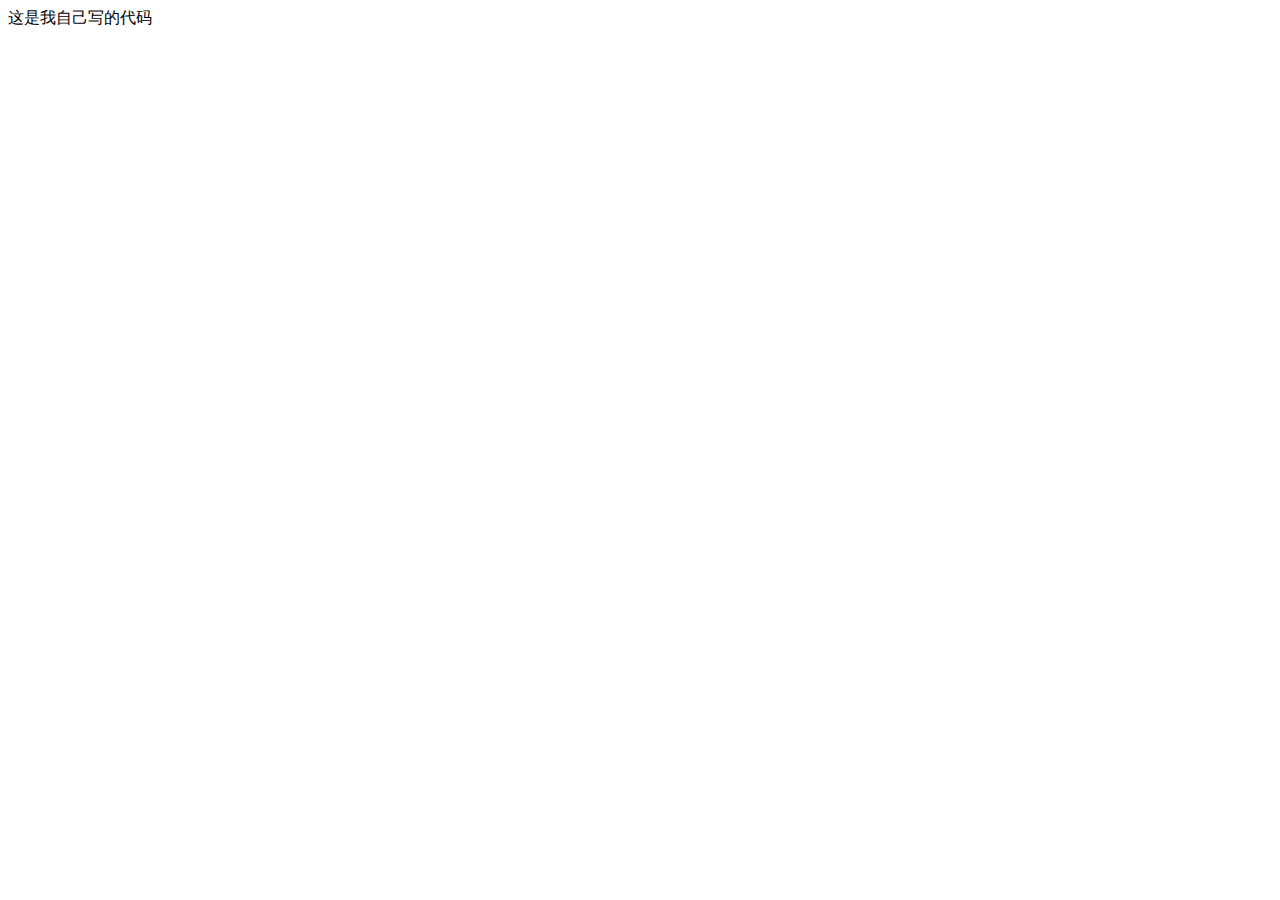
==== public/m/index.html @ 22111ff7 "letao项目初始化架构" ====
<!DOCTYPE html>
<html lang="en">
<head>
    <meta charset="UTF-8">
    <meta name="viewport" content="width=device-width, initial-scale=1.0">
    <meta http-equiv="X-UA-Compatible" content="ie=edge">
    <title>letao移动web</title>
</head>
<body>
    这是我自己写的代码
</body>
</html>
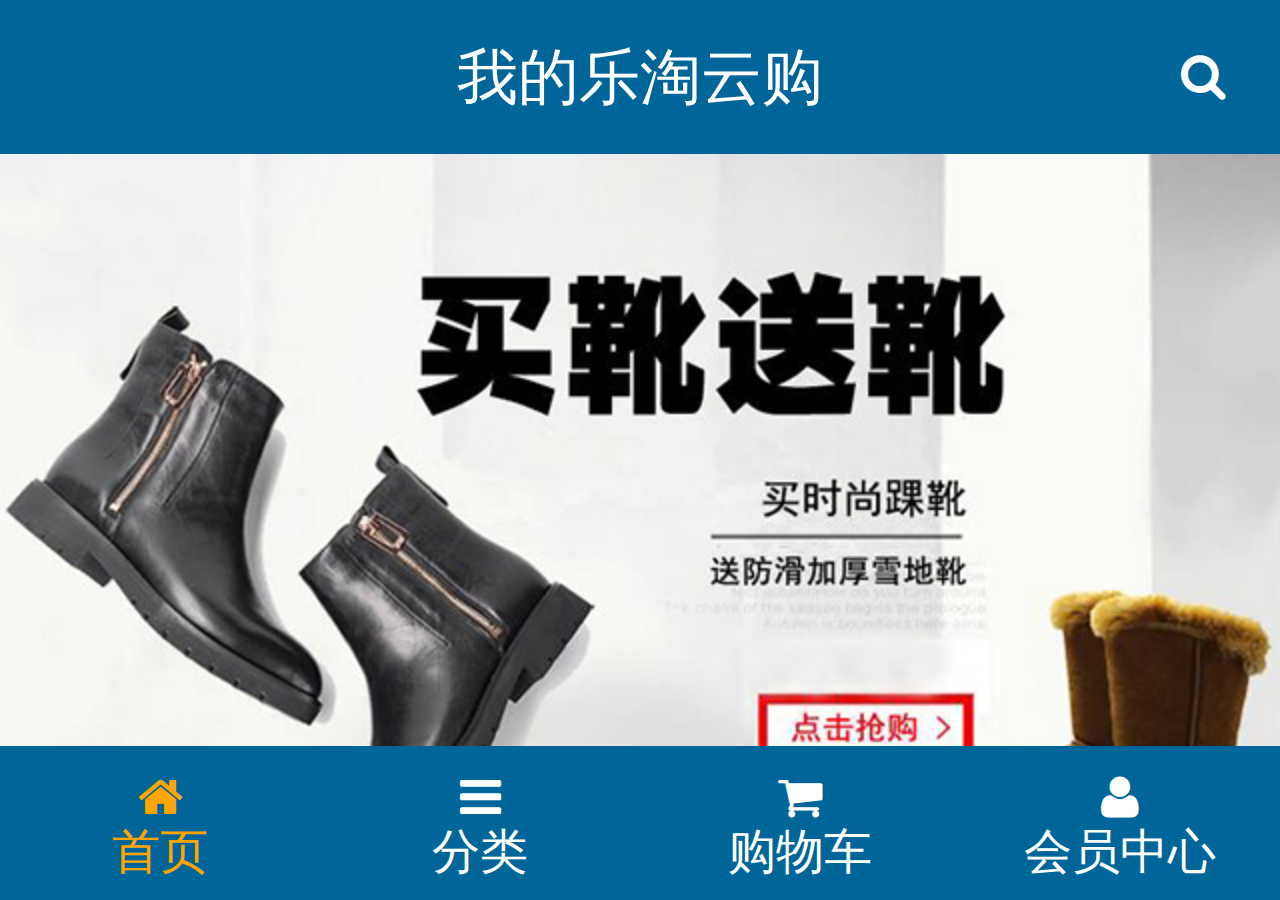
==== commit 1d602f57: "letao区域页面" ====
--- a/public/m/index.html
+++ b/public/m/index.html
@@ -1,12 +1,459 @@
 <!DOCTYPE html>
 <html lang="en">
+
 <head>
     <meta charset="UTF-8">
-    <meta name="viewport" content="width=device-width, initial-scale=1.0">
+    <!-- <meta name="viewport" content="width=device-width, initial-scale=1.0"> -->
+    <meta name="viewport" content="width=device-width, user-scalable=no, initial-scale=1.0, maximum-scale=1.0, minimum-scale=1.0">
     <meta http-equiv="X-UA-Compatible" content="ie=edge">
     <title>letao移动web</title>
+    <link rel="stylesheet" href="./lib/mui/css/mui.css">
+    <link rel="stylesheet" href="./lib/fontAwesome/css/font-awesome.css">
+    <link rel="stylesheet/less" href="./less/index.less">
+    <script src="./lib/less/less.js"></script>
+    <script>
+        // 因为这个JS对页面渲染有影响放到前面写
+        function getHtmlFontsize() {
+            // 假设一个设计稿的宽度 750
+            var DesignWidth = 750;
+            var DesignFontSize = 200;
+            // 获取当前视口的宽度
+            var nowWidth = document.documentElement.clientWidth;
+            /*750 / 200 == 375 / 100
+             设计稿宽度 / 设计稿根元素 == 当前屏幕宽度 / 当前屏幕根元素
+             375 / (750 / 200) == 100
+             当屏幕宽度  / (设计稿宽度 / 设计稿的根元素)
+             320 / (750 / 200)  == 85.3333px */
+            /* 4 / 2 == 2 / x
+             2 / ( 4 / 2 )  == 1*/
+            var nowFontSize = nowWidth / (DesignWidth / DesignFontSize);
+            document.documentElement.style.fontSize = nowFontSize + 'px';
+        }
+        getHtmlFontsize();
+        window.addEventListener('resize', getHtmlFontsize);
+    </script>
 </head>
+
 <body>
-    这是我自己写的代码
+    <!-- letao头部区域 -->
+    <header id="header">
+        <h4>我的乐淘云购</h4>
+        <a href="search.html" class="fa fa-search icon-search"></a>
+    </header>
+    <!-- letao主体区域 -->
+    <main id="main">
+        <div class="mui-scroll-wrapper">
+            <div class="mui-scroll">
+                <!--这里放置真实显示的DOM内容-->
+                <!-- 轮播图区域 -->
+                <section id="slide">
+                    <div class="mui-slider">
+                        <div class="mui-slider-group mui-slider-loop">
+                            <!--支持循环，需要重复图片节点-->
+                            <div class="mui-slider-item mui-slider-item-duplicate">
+                                <a href="#">
+                                    <img src="./images/banner6.png" />
+                                </a>
+                            </div>
+                            <div class="mui-slider-item">
+                                <a href="#">
+                                    <img src="./images/banner1.png" />
+                                </a>
+                            </div>
+                            <div class="mui-slider-item">
+                                <a href="#">
+                                    <img src="./images/banner2.png" />
+                                </a>
+                            </div>
+                            <div class="mui-slider-item">
+                                <a href="#">
+                                    <img src="./images/banner3.png" />
+                                </a>
+                            </div>
+                            <div class="mui-slider-item">
+                                <a href="#">
+                                    <img src="./images/banner4.png" />
+                                </a>
+                            </div>
+                            <div class="mui-slider-item">
+                                <a href="#">
+                                    <img src="./images/banner5.png" />
+                                </a>
+                            </div>
+                            <div class="mui-slider-item">
+                                <a href="#">
+                                    <img src="./images/banner6.png" />
+                                </a>
+                            </div>
+                            <!--支持循环，需要重复图片节点-->
+                            <div class="mui-slider-item mui-slider-item-duplicate">
+                                <a href="#">
+                                    <img src="./images/banner1.png" />
+                                </a>
+                            </div>
+                        </div>
+                        <div class="mui-slider-indicator">
+                            <div class="mui-indicator mui-active"></div>
+                            <div class="mui-indicator"></div>
+                            <div class="mui-indicator"></div>
+                            <div class="mui-indicator"></div>
+                            <div class="mui-indicator"></div>
+                            <div class="mui-indicator"></div>
+                        </div>
+                    </div>
+                </section>
+                <!-- 导航条区域 -->
+                <nav id="nav">
+                    <ul>
+                        <li>
+                            <a href="#">
+                                <img src="./images/nav1.png" alt="">
+                            </a>
+                        </li>
+                        <li>
+                            <a href="#">
+                                <img src="./images/nav2.png" alt="">
+                            </a>
+                        </li>
+                        <li>
+                            <a href="#">
+                                <img src="./images/nav3.png" alt="">
+                            </a>
+                        </li>
+                        <li>
+                            <a href="#">
+                                <img src="./images/nav4.png" alt="">
+                            </a>
+                        </li>
+                        <li>
+                            <a href="#">
+                                <img src="./images/nav5.png" alt="">
+                            </a>
+                        </li>
+                        <li>
+                            <a href="#">
+                                <img src="./images/nav6.png" alt="">
+                            </a>
+                        </li>
+                    </ul>
+                </nav>
+                <!-- 广告区域 -->
+                <section id="banner">
+                    <div class="banner-left">
+                        <a href="#">
+                            <img src="./images/active1.png" alt="">
+                            <img src="./images/active2.png" alt="">
+                        </a>
+                        <a href="#">
+                            <img src="./images/active4.png" alt="">
+                            <img src="./images/active5.png" alt="">
+                        </a>
+                    </div>
+                    <div class="banner-right">
+                        <a href="#">
+                            <img src="./images/active3.png" alt="">
+                        </a>
+                    </div>
+                </section>
+                <!-- 品牌专区 -->
+                <section id="brand">
+                    <div class="brand-title">
+                        <a href="#">
+                            <img src="./images/title0.png" alt="">
+                        </a>
+                    </div>
+                    <div class="brand-content">
+                        <ul>
+                            <li>
+                                <a href="#">
+                                    <img src="./images/brand1.png" alt="">
+                                </a>
+                            </li>
+                            <li>
+                                <a href="#">
+                                    <img src="./images/brand2.png" alt="">
+                                </a>
+                            </li>
+                            <li>
+                                <a href="#">
+                                    <img src="./images/brand3.png" alt="">
+                                </a>
+                            </li>
+                            <li>
+                                <a href="#">
+                                    <img src="./images/brand4.png" alt="">
+                                </a>
+                            </li>
+                            <li>
+                                <a href="#">
+                                    <img src="./images/brand5.png" alt="">
+                                </a>
+                            </li>
+                            <li>
+                                <a href="#">
+                                    <img src="./images/brand6.png" alt="">
+                                </a>
+                            </li>
+                            <li>
+                                <a href="#">
+                                    <img src="./images/brand7.png" alt="">
+                                </a>
+                            </li>
+                            <li>
+                                <a href="#">
+                                    <img src="./images/brand8.png" alt="">
+                                </a>
+                            </li>
+                        </ul>
+
+                    </div>
+                </section>
+                <!-- 运动生活专区 -->
+                <section id="sport">
+                    <div class="sport-title">
+                        <a href="#">
+                            <img src="./images/title1.png" alt="">
+                        </a>
+                    </div>
+                    <div class="sport-content">
+                        <ul>
+                            <li>
+                                <a href="#">
+                                    <img src="./images/product.jpg" alt="">
+                                    <p>adidas阿迪达斯 男式 场下休闲篮球鞋S83700</p>
+                                    <p class="price">
+                                        <span>￥560</span>
+                                        <del>￥888</del>
+                                    </p>
+                                    <P class="buy">
+                                        <button type="button" class="mui-btn mui-btn-primary">立即购买</button>
+                                    </P>
+                                </a>
+
+                            </li>
+                            <li>
+                                <a href="#">
+                                    <img src="./images/detail.jpg" alt="">
+                                    <p>adidas阿迪达斯 男式 场下休闲篮球鞋S83700</p>
+                                    <p class="price">
+                                        <span>￥560</span>
+                                        <del>￥888</del>
+                                    </p>
+                                    <P class="buy">
+                                        <button type="button" class="mui-btn mui-btn-primary">立即购买</button>
+                                    </P>
+                                </a>
+
+                            </li>
+
+                        </ul>
+                        <ul>
+                            <li>
+                                <a href="#">
+                                    <img src="./images/detail.jpg" alt="">
+                                    <p>adidas阿迪达斯 男式 场下休闲篮球鞋S83700</p>
+                                    <p class="price">
+                                        <span>￥560</span>
+                                        <del>￥888</del>
+                                    </p>
+                                    <P class="buy">
+                                        <button type="button" class="mui-btn mui-btn-primary">立即购买</button>
+                                    </P>
+                                </a>
+
+                            </li>
+                            <li>
+                                <a href="#">
+                                    <img src="./images/product.jpg" alt="">
+                                    <p>adidas阿迪达斯 男式 场下休闲篮球鞋S83700</p>
+                                    <p class="price">
+                                        <span>￥560</span>
+                                        <del>￥888</del>
+                                    </p>
+                                    <P class="buy">
+                                        <button type="button" class="mui-btn mui-btn-primary">立即购买</button>
+                                    </P>
+                                </a>
+
+                            </li>
+                        </ul>
+                    </div>
+                </section>
+                <!-- 女士专区 -->
+                <section id="womman">
+                    <div class="sport-title">
+                        <a href="#">
+                            <img src="./images/title2.png" alt="">
+                        </a>
+                    </div>
+                    <div class="sport-content">
+                        <ul>
+                            <li>
+                                <a href="#">
+                                    <img src="./images/product.jpg" alt="">
+                                    <p>adidas阿迪达斯 男式 场下休闲篮球鞋S83700</p>
+                                    <p class="price">
+                                        <span>￥560</span>
+                                        <del>￥888</del>
+                                    </p>
+                                    <P class="buy">
+                                        <button type="button" class="mui-btn mui-btn-primary">立即购买</button>
+                                    </P>
+                                </a>
+
+                            </li>
+                            <li>
+                                <a href="#">
+                                    <img src="./images/detail.jpg" alt="">
+                                    <p>adidas阿迪达斯 男式 场下休闲篮球鞋S83700</p>
+                                    <p class="price">
+                                        <span>￥560</span>
+                                        <del>￥888</del>
+                                    </p>
+                                    <P class="buy">
+                                        <button type="button" class="mui-btn mui-btn-primary">立即购买</button>
+                                    </P>
+                                </a>
+
+                            </li>
+
+                        </ul>
+                        <ul>
+                            <li>
+                                <a href="#">
+                                    <img src="./images/detail.jpg" alt="">
+                                    <p>adidas阿迪达斯 男式 场下休闲篮球鞋S83700</p>
+                                    <p class="price">
+                                        <span>￥560</span>
+                                        <del>￥888</del>
+                                    </p>
+                                    <P class="buy">
+                                        <button type="button" class="mui-btn mui-btn-primary">立即购买</button>
+                                    </P>
+                                </a>
+
+                            </li>
+                            <li>
+                                <a href="#">
+                                    <img src="./images/product.jpg" alt="">
+                                    <p>adidas阿迪达斯 男式 场下休闲篮球鞋S83700</p>
+                                    <p class="price">
+                                        <span>￥560</span>
+                                        <del>￥888</del>
+                                    </p>
+                                    <P class="buy">
+                                        <button type="button" class="mui-btn mui-btn-primary">立即购买</button>
+                                    </P>
+                                </a>
+
+                            </li>
+                        </ul>
+                    </div>
+                </section>
+                <!-- 男士专区 -->
+                <section id="man">
+                    <div class="sport-title">
+                        <a href="#">
+                            <img src="./images/title3.png" alt="">
+                        </a>
+                    </div>
+                    <div class="sport-content">
+                        <ul>
+                            <li>
+                                <a href="#">
+                                    <img src="./images/product.jpg" alt="">
+                                    <p>adidas阿迪达斯 男式 场下休闲篮球鞋S83700</p>
+                                    <p class="price">
+                                        <span>￥560</span>
+                                        <del>￥888</del>
+                                    </p>
+                                    <P class="buy">
+                                        <button type="button" class="mui-btn mui-btn-primary">立即购买</button>
+                                    </P>
+                                </a>
+
+                            </li>
+                            <li>
+                                <a href="#">
+                                    <img src="./images/detail.jpg" alt="">
+                                    <p>adidas阿迪达斯 男式 场下休闲篮球鞋S83700</p>
+                                    <p class="price">
+                                        <span>￥560</span>
+                                        <del>￥888</del>
+                                    </p>
+                                    <P class="buy">
+                                        <button type="button" class="mui-btn mui-btn-primary">立即购买</button>
+                                    </P>
+                                </a>
+
+                            </li>
+
+                        </ul>
+                        <ul>
+                            <li>
+                                <a href="#">
+                                    <img src="./images/detail.jpg" alt="">
+                                    <p>adidas阿迪达斯 男式 场下休闲篮球鞋S83700</p>
+                                    <p class="price">
+                                        <span>￥560</span>
+                                        <del>￥888</del>
+                                    </p>
+                                    <P class="buy">
+                                        <button type="button" class="mui-btn mui-btn-primary">立即购买</button>
+                                    </P>
+                                </a>
+
+                            </li>
+                            <li>
+                                <a href="#">
+                                    <img src="./images/product.jpg" alt="">
+                                    <p>adidas阿迪达斯 男式 场下休闲篮球鞋S83700</p>
+                                    <p class="price">
+                                        <span>￥560</span>
+                                        <del>￥888</del>
+                                    </p>
+                                    <P class="buy">
+                                        <button type="button" class="mui-btn mui-btn-primary">立即购买</button>
+                                    </P>
+                                </a>
+
+                            </li>
+                        </ul>
+                    </div>
+                </section>
+            </div>
+        </div>
+
+    </main>
+    <!-- 底部区域 -->
+    <footer id="footer">
+        <ul>
+            <li class="active">
+                <a href="index.html" class="fa fa-home">
+                    <span>首页</span>
+                </a>
+            </li>
+            <li>
+                <a href="category.html" class="fa fa-bars">
+                    <span>分类</span>
+                </a>
+            </li>
+            <li>
+                <a href="#" class="fa fa-shopping-cart">
+                    <span>购物车</span>
+                </a>
+            </li>
+            <li>
+                <a href="#" class="fa fa-user">
+                    <span>会员中心</span>
+                </a>
+            </li>
+        </ul>
+    </footer>
+    <script src="./lib/zepto/zepto.min.js"></script>
+    <script src="./lib/mui/js/mui.min.js"></script>
+    <script src="./lib/artTemplate/template-web.js"></script>
+    <script src="./js/index.js"></script>
 </body>
+
 </html>